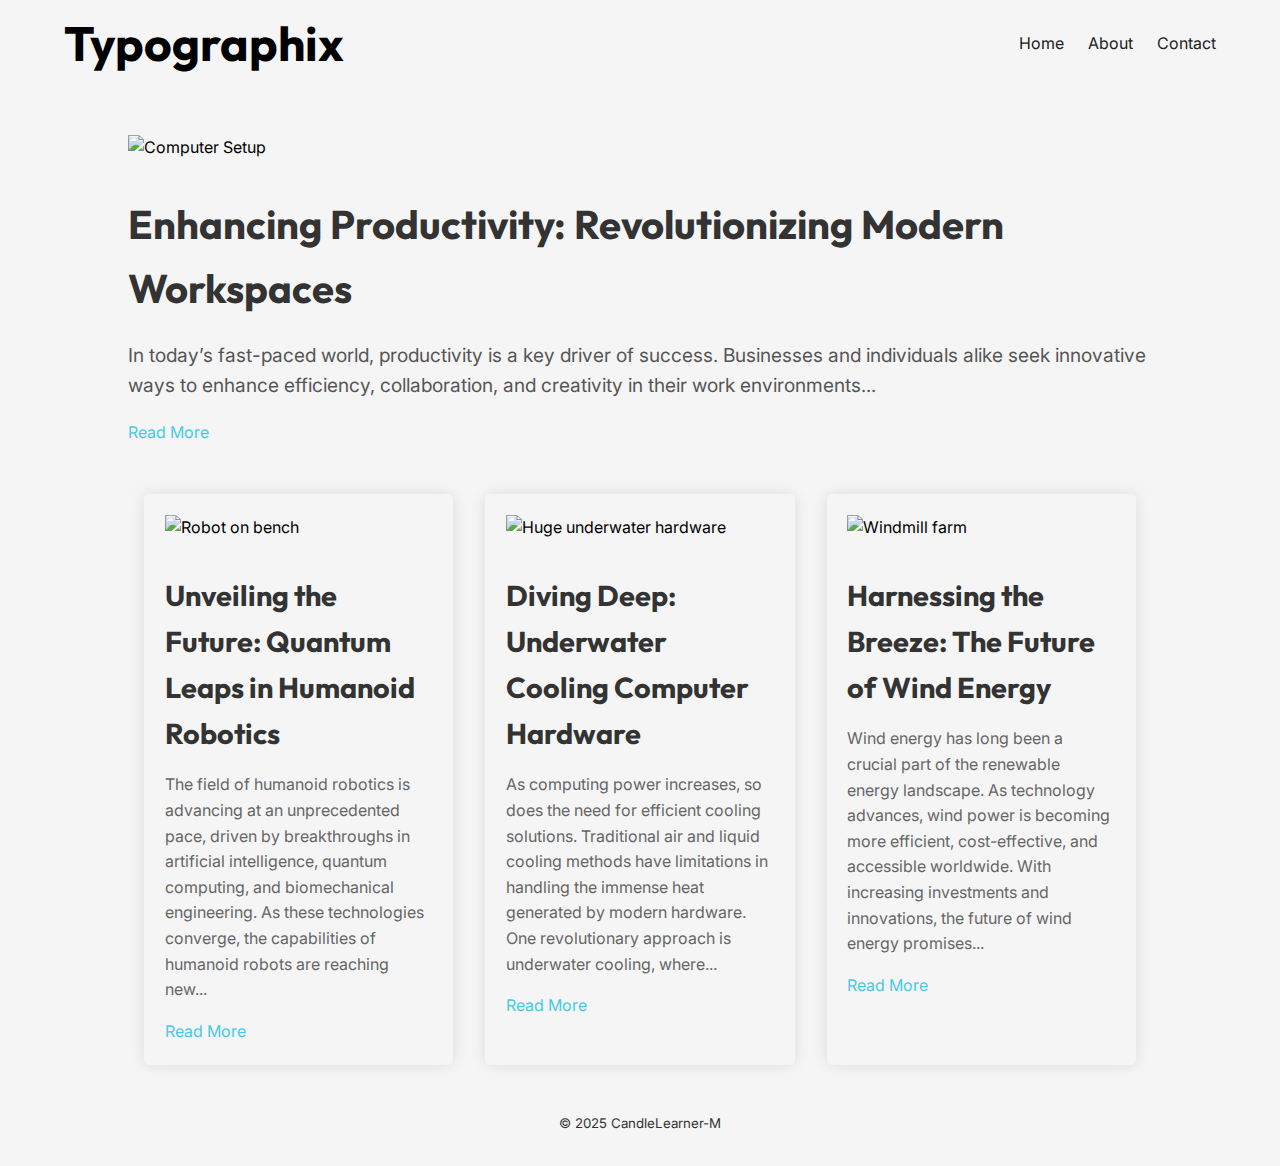
==== index.html @ 0e0abc15 "First Commmit" ====
<!DOCTYPE html>
<html lang="en">
  <head>
    <meta charset="UTF-8" />
    <meta name="viewport" content="width=device-width, initial-scale=1.0" />
    <script
      defer
      src="https://kit.fontawesome.com/977ad52fca.js"
      crossorigin="anonymous"
    ></script>
    <link rel="stylesheet" href="scrollbar.css" />
    <link rel="stylesheet" href="styles.css" />
    <script
      src="https://kit.fontawesome.com/977ad52fca.js"
      crossorigin="anonymous"
      defer
    ></script>
    <script src="script.js" defer></script>
    <title>Typographix Blog</title>
  </head>
  <body>
    <!-- Sticky NavBar  -->
    <nav id="navbar">
      <div class="nav-left">
        <h1 id="logo">Typographix</h1>
      </div>

      <div class="nav-right">
        <a href="#">Home</a>
        <a href="#">About</a>
        <a href="#">Contact</a>
      </div>
    </nav>

    <!-- Main Content -->
    <main class="main">
      <!-- Article 1 -->
      <div class="featured-article">
        <img
          src="https://images.unsplash.com/photo-1590212151175-e58edd96185b?q=80&w=2071&auto=format&fit=crop&ixlib=rb-4.0.3&ixid=M3wxMjA3fDB8MHxwaG90by1wYWdlfHx8fGVufDB8fHx8fA%3D%3D"
          alt="Computer Setup"
        />
        <h1>Enhancing Productivity: Revolutionizing Modern Workspaces</h1>
        <p>
          In today’s fast-paced world, productivity is a key driver of success.
          Businesses and individuals alike seek innovative ways to enhance
          efficiency, collaboration, and creativity in their work
          environments...
        </p>
        <a href="article1.html">Read More</a>
      </div>

      <!-- Three smaller Articles -->
      <div class="smaller-articles">
        <!-- Article 2 -->
        <div class="article">
          <img
            src="https://images.unsplash.com/photo-1620712943543-bcc4688e7485?ixlib=rb-4.0.3&ixid=M3wxMjA3fDB8MHxwaG90by1wYWdlfHx8fGVufDB8fHx8fA%3D%3D&auto=format&fit=crop&w=765&q=80"
            alt="Robot on bench"
          />
          <h1>Unveiling the Future: Quantum Leaps in Humanoid Robotics</h1>
          <p>
            The field of humanoid robotics is advancing at an unprecedented
            pace, driven by breakthroughs in artificial intelligence, quantum
            computing, and biomechanical engineering. As these technologies
            converge, the capabilities of humanoid robots are reaching new...
          </p>
          <a href="article2.html">Read More</a>
        </div>

        <!-- Article 3 -->
        <div class="article">
          <img
            src="https://images.unsplash.com/photo-1451187863213-d1bcbaae3fa3?ixlib=rb-4.0.3&ixid=M3wxMjA3fDB8MHxwaG90by1wYWdlfHx8fGVufDB8fHx8fA%3D%3D&auto=format&fit=crop&w=1160&q=80"
            alt="Huge underwater hardware"
          />
          <h1>Diving Deep: Underwater Cooling Computer Hardware</h1>
          <p>
            As computing power increases, so does the need for efficient cooling
            solutions. Traditional air and liquid cooling methods have
            limitations in handling the immense heat generated by modern
            hardware. One revolutionary approach is underwater cooling, where...
          </p>
          <a href="article3.html">Read More</a>
        </div>

        <!-- Article 4 -->
        <div class="article">
          <img
            src="https://images.unsplash.com/photo-1487875961445-47a00398c267?ixlib=rb-4.0.3&ixid=M3wxMjA3fDB8MHxwaG90by1wYWdlfHx8fGVufDB8fHx8fA%3D%3D&auto=format&fit=crop&w=1470&q=80"
            alt="Windmill farm"
          />
          <h1>Harnessing the Breeze: The Future of Wind Energy</h1>

          <p>
            Wind energy has long been a crucial part of the renewable energy
            landscape. As technology advances, wind power is becoming more
            efficient, cost-effective, and accessible worldwide. With increasing
            investments and innovations, the future of wind energy promises...
          </p>
          <a href="article4.html">Read More</a>
        </div>
      </div>
    </main>

    <!-- Footer -->
    <footer class="footer">
      <small>&copy; 2025 CandleLearner-M </small>
      <div class="social-icons">
        <a href="#">
          <i class="fa-brands fa-facebook-f" title="facebook"></i>
        </a>
        <a href="#">
          <i class="fa-brands fa-x-twitter" title="X"></i>
        </a>
        <a href="#">
          <i class="fa-brands fa-instagram" title="Instagram"></i>
        </a>
        <a href="#">
          <i class="fa-brands fa-linkedin-in" title="LinkedIn"></i>
        </a>
      </div>
    </footer>
  </body>
</html>
---- scrollbar.css ----
/* Width */
::-webkit-scrollbar {
  width: 10px;
}

/* Track */

::-webkit-scrollbar-track {
  background: none;
}


::-webkit-scrollbar-thumb {
  background: rgb(160, 160, 160);
  border-radius: 5px;
}

::-webkit-scrollbar-thumb:hover {
  background-color: gray;
}
---- styles.css ----
@import url("https://fonts.googleapis.com/css2?family=Inter:ital,opsz,wght@0,14..32,100..900;1,14..32,100..900&family=Outfit:wght@100..900&display=swap");

html {
  box-sizing: border-box;
}

body {
  margin: 0;
  padding: 0;
  min-height: 100vh;
  background: whitesmoke;
  font-family: "Inter", sans-serif;
  font-optical-sizing: auto;
  font-weight: 400;
  font-style: normal;
  line-height: 1.6;
}

h1,
h2,
h3,
h4,
h5,
h6 {
  font-family: "Outfit", sans-serif;
  font-optical-sizing: auto;
  font-style: normal;
}

a {
  text-decoration: none;
  color: #222;
}

.main {
  width: 80%;
  margin: 3rem auto;
}

.featured-article img,
.smaller-articles img {
  width: 100%;
  height: 300px;
  object-fit: cover;
  object-position: center 55%;
  margin-bottom: 1rem;
}

/* Sticky NavBar */
#navbar {
  display: flex;
  justify-content: space-between;
  padding: 5px 5%;
  align-items: center;
  position: sticky;
  top: 0;
  background-color: whitesmoke;
  z-index: 100;
}

#logo {
  font-size: 3rem;
  margin: 0;
}

.nav-right a {
  margin-left: 20px;
  color: hsl(0, 0%, 13%);
  transition: color 0.3s;
}

.nav-right a:hover {
  color: hsl(0, 0%, 25%);
}

/* Featured Article styles */

.featured-article {
  margin-bottom: 3rem;
}

.featured-article h1 {
  font-size: 2.5rem;
  margin: 1rem 0;
  color: #333;
}

.featured-article p {
  font-size: 1.2rem;
  color: #555;
}

.featured-article a,
.smaller-articles a {
  text-decoration: none;
  color: hsl(190, 74.3%, 58.8%);
  transition: color 0.3s;
}

.featured-article a:hover,
.smaller-articles a:hover {
  color: hsl(190, 74.3%, 40.8%);
}

/* Smaller Articles Styles */

.smaller-articles {
  display: flex;
  justify-content: space-between;
  flex-wrap: wrap;
}

.article {
  margin: 0 1rem;
  /* background: #fff; */
  border-radius: 5px;
  box-shadow: 0px 0px 15px rgba(0, 0, 0, 0.1);
  flex: 1;
  padding: 1.3rem;
}

.article h1 {
  font-size: 1.8rem;
  color: #333;
  margin: 1rem 0;
}

.article p {
  font-size: 1rem;
  color: #666;
}

/* Footer */
.footer {
  color: #333;
  display: flex;
  flex-direction: column;
  align-items: center;
  justify-content: center;
  gap: 1rem;
}

.social-icons {
  display: flex;
  justify-content: space-between;
  width: 10rem;
  margin-bottom: 1rem;
}

.social-icons a {
  font-size: 1.5rem;
  color: hsl(0, 0%, 13%);
  transition: color 0.3s;
}

.social-icons a:hover {
  color: hsl(0, 0%, 25%);
}
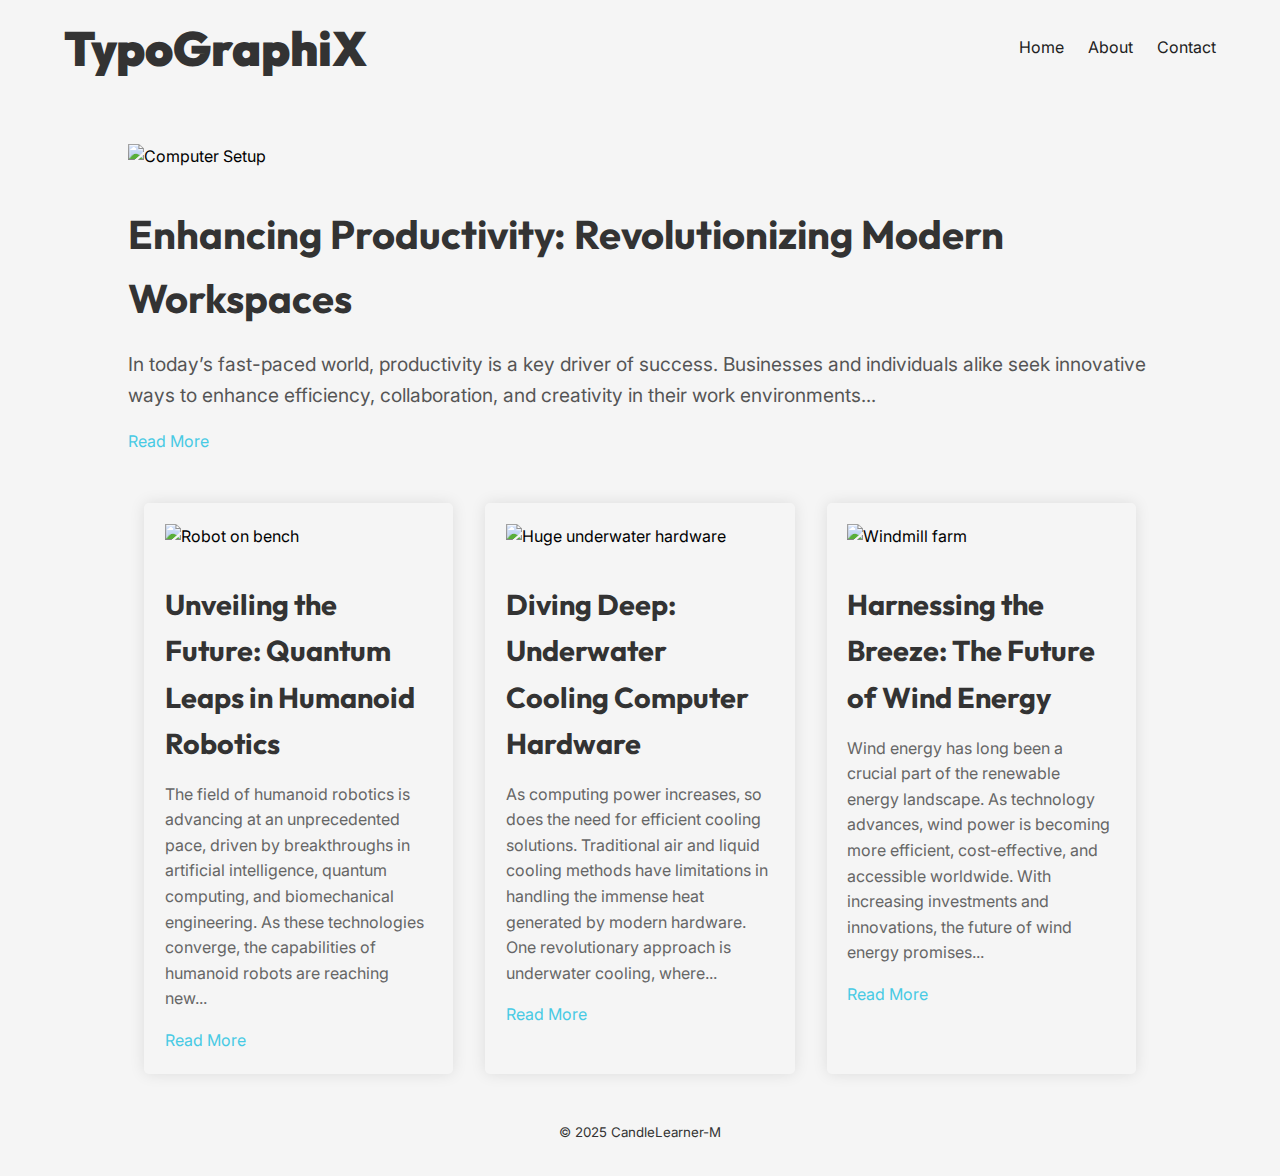
==== commit 64fab6d6: "Working on each blog Post" ====
--- a/index.html
+++ b/index.html
@@ -16,13 +16,13 @@
       defer
     ></script>
     <script src="script.js" defer></script>
-    <title>Typographix Blog</title>
+    <title>TypoGraphiX Blog</title>
   </head>
   <body>
     <!-- Sticky NavBar  -->
     <nav id="navbar">
       <div class="nav-left">
-        <h1 id="logo">Typographix</h1>
+        <h1 id="logo">TypoGraphiX</h1>
       </div>
 
       <div class="nav-right">
--- a/styles.css
+++ b/styles.css
@@ -25,6 +25,7 @@
   font-family: "Outfit", sans-serif;
   font-optical-sizing: auto;
   font-style: normal;
+  color: #333333 !important;
 }
 
 a {
@@ -48,6 +49,7 @@
 
 /* Sticky NavBar */
 #navbar {
+  height: 86px;
   display: flex;
   justify-content: space-between;
   padding: 5px 5%;
@@ -58,6 +60,16 @@
   z-index: 100;
 }
 
+#navbar .nav-left h1 {
+  transition: font-size 0.3s ease;
+  color: #333333 !important;
+  font-weight: 900;
+}
+
+#navbar.scrolled .nav-left h1 {
+  font-size: 2rem;
+}
+
 #logo {
   font-size: 3rem;
   margin: 0;
@@ -85,7 +97,8 @@
   color: #333;
 }
 
-.featured-article p {
+p,
+li {
   font-size: 1.2rem;
   color: #555;
 }
@@ -107,7 +120,6 @@
 .smaller-articles {
   display: flex;
   justify-content: space-between;
-  flex-wrap: wrap;
 }
 
 .article {
@@ -131,7 +143,7 @@
 }
 
 /* Footer */
-.footer {
+footer {
   color: #333;
   display: flex;
   flex-direction: column;
@@ -156,3 +168,61 @@
 .social-icons a:hover {
   color: hsl(0, 0%, 25%);
 }
+
+/*  ------------------- Media Queries ------------------- */
+
+/* Tablet */
+@media screen and (max-width: 1100px) {
+  body {
+    line-height: 1.3;
+  }
+
+  #navbar .nav-left h1 {
+    font-size: 1.6rem !important;
+  }
+
+  #navbar {
+    height: auto;
+  }
+  .main {
+    width: 90vw;
+  }
+
+  .featured-article h1 {
+    font-size: 2.1rem;
+  }
+
+  p,
+  li {
+    font-size: 1rem;
+  }
+
+  .article h1 {
+    font-size: 1.5rem;
+  }
+
+  .smaller-articles {
+    flex-direction: column;
+  }
+
+  .smaller-articles img:first-child {
+    object-position: center 40%;
+  }
+
+}
+
+/* SmartPhone */
+@media screen and (max-width: 600px) {
+  #navbar {
+    flex-direction: column;
+    justify-content: space-between;
+    gap: 1rem;
+    align-items: flex-start;
+    padding: 1.7rem;
+    margin-bottom: 1rem;
+  }
+
+  .nav-right a:first-child {
+    margin: 0;
+  }
+} 